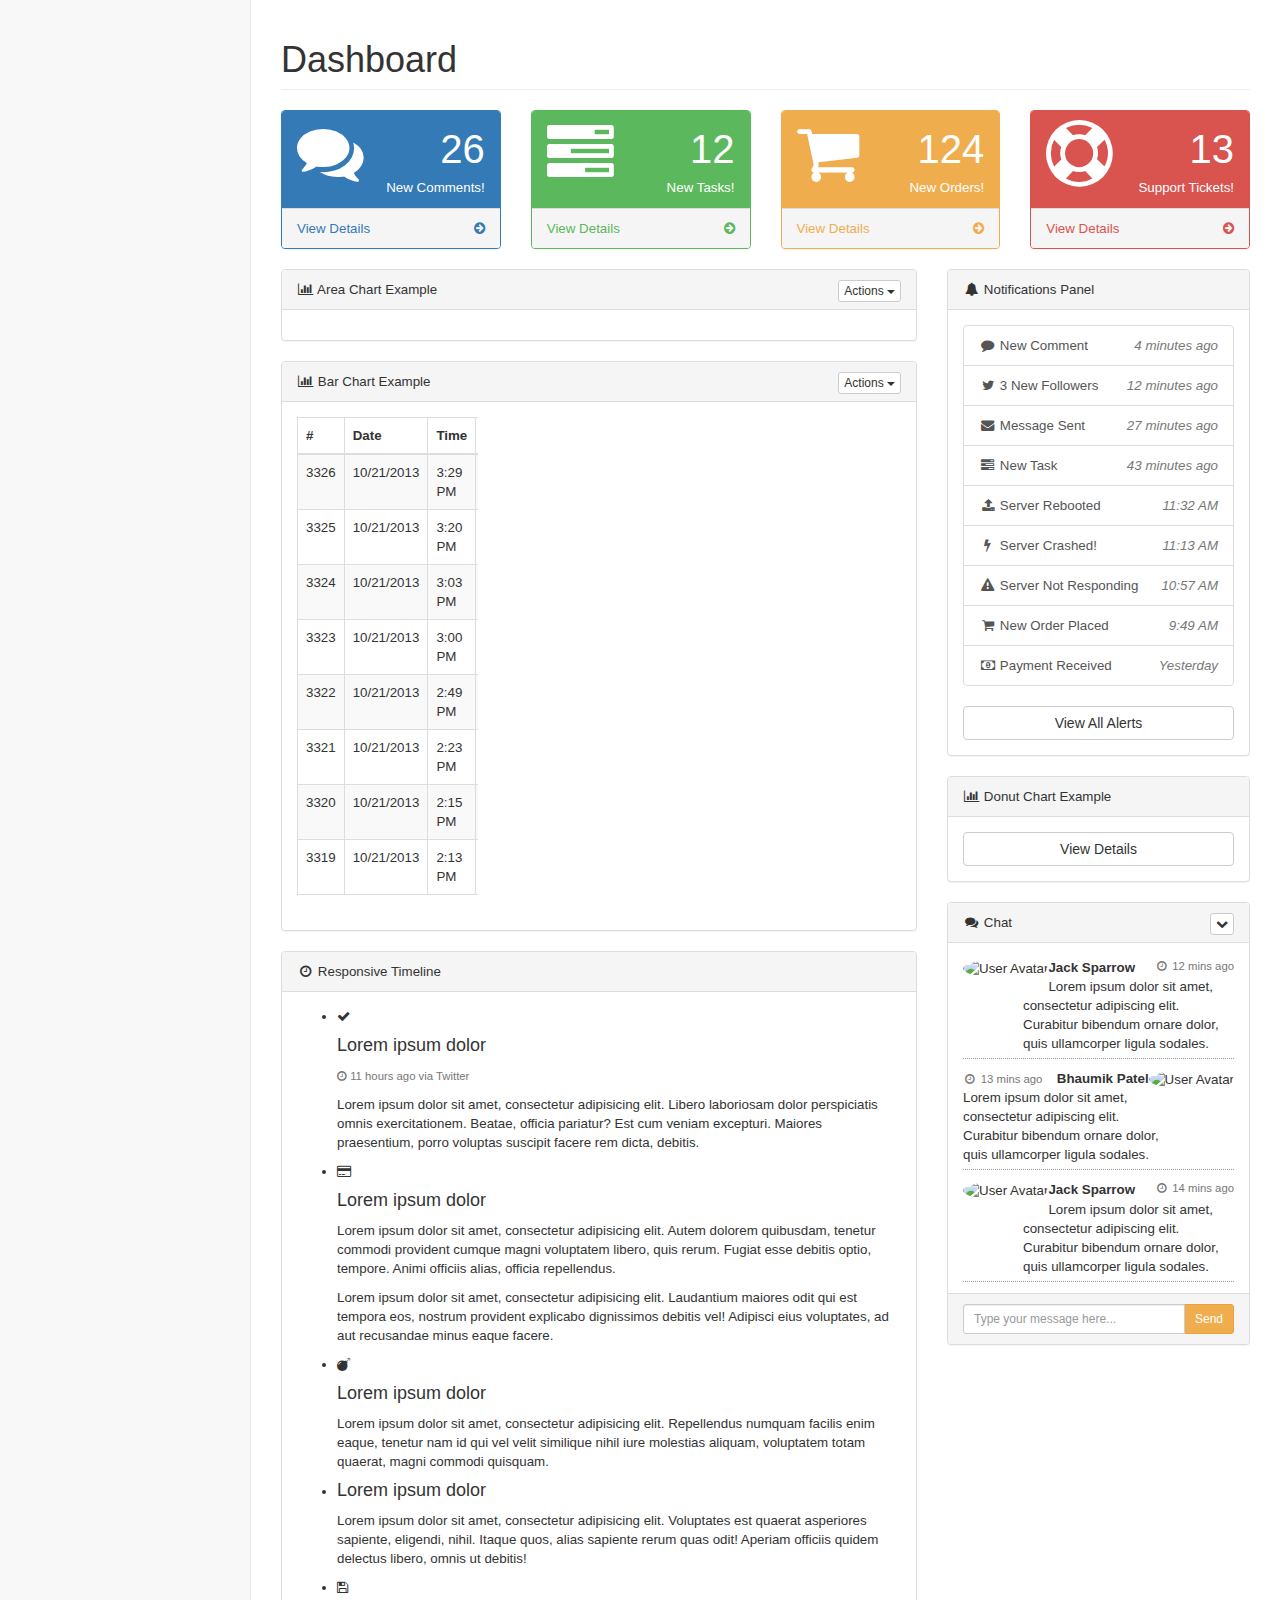
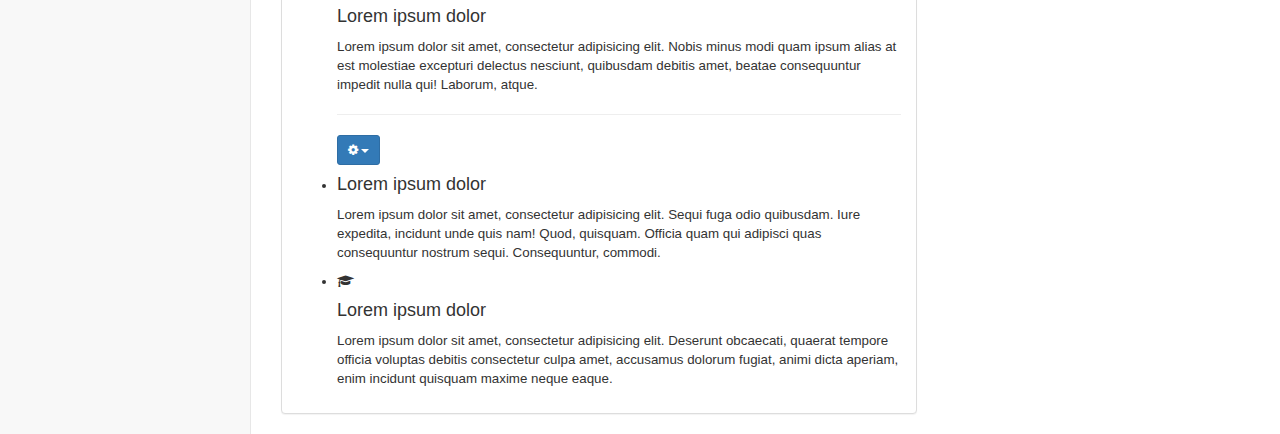
==== index.html @ 48347725 "initial" ====
<!DOCTYPE html>
<html lang="en">

<head>

    <meta charset="utf-8">
    <meta http-equiv="X-UA-Compatible" content="IE=edge">
    <meta name="viewport" content="width=device-width, initial-scale=1">
    <meta name="description" content="">
    <meta name="author" content="winardiaris">

    <title>CWS Indonesia</title>
    <link rel="shortcut icon" href="images/logo.ico">

    <!-- Bootstrap Core CSS -->
    <link href="css/bootstrap.min.css" rel="stylesheet">
    <link href="css/custom.css" rel="stylesheet">

    <!-- MetisMenu CSS -->
    <link href="css/metisMenu.min.css" rel="stylesheet">

    <!-- Custom CSS -->
    <link href="css/sb-admin-2.css" rel="stylesheet">

    <!-- Custom Fonts -->
    <link href="css/font-awesome.min.css" rel="stylesheet" type="text/css">

    <!-- HTML5 Shim and Respond.js IE8 support of HTML5 elements and media queries -->
    <!-- WARNING: Respond.js doesn't work if you view the page via file:// -->
    <!--[if lt IE 9]>
        <script src="https://oss.maxcdn.com/libs/html5shiv/3.7.0/html5shiv.js"></script>
        <script src="https://oss.maxcdn.com/libs/respond.js/1.4.2/respond.min.js"></script>
    <![endif]-->
    <script src="js/jquery-1.12.0.min.js"></script>
    

</head>

<body>

    <div id="wrapper">
        <div id="page-wrapper" style="min-height:303px;">
            <div class="row">
                <div class="col-lg-12">
                    <h1 class="page-header">Dashboard</h1>
                </div>
                <!-- /.col-lg-12 -->
            </div>
            <!-- /.row -->
            <div class="row">
                <div class="col-lg-3 col-md-6">
                    <div class="panel panel-primary">
                        <div class="panel-heading">
                            <div class="row">
                                <div class="col-xs-3">
                                    <i class="fa fa-comments fa-5x"></i>
                                </div>
                                <div class="col-xs-9 text-right">
                                    <div class="huge">26</div>
                                    <div>New Comments!</div>
                                </div>
                            </div>
                        </div>
                        <a href="#">
                            <div class="panel-footer">
                                <span class="pull-left">View Details</span>
                                <span class="pull-right"><i class="fa fa-arrow-circle-right"></i></span>
                                <div class="clearfix"></div>
                            </div>
                        </a>
                    </div>
                </div>
                <div class="col-lg-3 col-md-6">
                    <div class="panel panel-green">
                        <div class="panel-heading">
                            <div class="row">
                                <div class="col-xs-3">
                                    <i class="fa fa-tasks fa-5x"></i>
                                </div>
                                <div class="col-xs-9 text-right">
                                    <div class="huge">12</div>
                                    <div>New Tasks!</div>
                                </div>
                            </div>
                        </div>
                        <a href="#">
                            <div class="panel-footer">
                                <span class="pull-left">View Details</span>
                                <span class="pull-right"><i class="fa fa-arrow-circle-right"></i></span>
                                <div class="clearfix"></div>
                            </div>
                        </a>
                    </div>
                </div>
                <div class="col-lg-3 col-md-6">
                    <div class="panel panel-yellow">
                        <div class="panel-heading">
                            <div class="row">
                                <div class="col-xs-3">
                                    <i class="fa fa-shopping-cart fa-5x"></i>
                                </div>
                                <div class="col-xs-9 text-right">
                                    <div class="huge">124</div>
                                    <div>New Orders!</div>
                                </div>
                            </div>
                        </div>
                        <a href="#">
                            <div class="panel-footer">
                                <span class="pull-left">View Details</span>
                                <span class="pull-right"><i class="fa fa-arrow-circle-right"></i></span>
                                <div class="clearfix"></div>
                            </div>
                        </a>
                    </div>
                </div>
                <div class="col-lg-3 col-md-6">
                    <div class="panel panel-red">
                        <div class="panel-heading">
                            <div class="row">
                                <div class="col-xs-3">
                                    <i class="fa fa-support fa-5x"></i>
                                </div>
                                <div class="col-xs-9 text-right">
                                    <div class="huge">13</div>
                                    <div>Support Tickets!</div>
                                </div>
                            </div>
                        </div>
                        <a href="#">
                            <div class="panel-footer">
                                <span class="pull-left">View Details</span>
                                <span class="pull-right"><i class="fa fa-arrow-circle-right"></i></span>
                                <div class="clearfix"></div>
                            </div>
                        </a>
                    </div>
                </div>
            </div>
            <!-- /.row -->
            <div class="row">
                <div class="col-lg-8">
                    <div class="panel panel-default">
                        <div class="panel-heading">
                            <i class="fa fa-bar-chart-o fa-fw"></i> Area Chart Example
                            <div class="pull-right">
                                <div class="btn-group">
                                    <button type="button" class="btn btn-default btn-xs dropdown-toggle" data-toggle="dropdown">
                                        Actions
                                        <span class="caret"></span>
                                    </button>
                                    <ul class="dropdown-menu pull-right" role="menu">
                                        <li><a href="#">Action</a>
                                        </li>
                                        <li><a href="#">Another action</a>
                                        </li>
                                        <li><a href="#">Something else here</a>
                                        </li>
                                        <li class="divider"></li>
                                        <li><a href="#">Separated link</a>
                                        </li>
                                    </ul>
                                </div>
                            </div>
                        </div>
                        <!-- /.panel-heading -->
                        <div class="panel-body">
                            <div id="morris-area-chart"></div>
                        </div>
                        <!-- /.panel-body -->
                    </div>
                    <!-- /.panel -->
                    <div class="panel panel-default">
                        <div class="panel-heading">
                            <i class="fa fa-bar-chart-o fa-fw"></i> Bar Chart Example
                            <div class="pull-right">
                                <div class="btn-group">
                                    <button type="button" class="btn btn-default btn-xs dropdown-toggle" data-toggle="dropdown">
                                        Actions
                                        <span class="caret"></span>
                                    </button>
                                    <ul class="dropdown-menu pull-right" role="menu">
                                        <li><a href="#">Action</a>
                                        </li>
                                        <li><a href="#">Another action</a>
                                        </li>
                                        <li><a href="#">Something else here</a>
                                        </li>
                                        <li class="divider"></li>
                                        <li><a href="#">Separated link</a>
                                        </li>
                                    </ul>
                                </div>
                            </div>
                        </div>
                        <!-- /.panel-heading -->
                        <div class="panel-body">
                            <div class="row">
                                <div class="col-lg-4">
                                    <div class="table-responsive">
                                        <table class="table table-bordered table-hover table-striped">
                                            <thead>
                                                <tr>
                                                    <th>#</th>
                                                    <th>Date</th>
                                                    <th>Time</th>
                                                    <th>Amount</th>
                                                </tr>
                                            </thead>
                                            <tbody>
                                                <tr>
                                                    <td>3326</td>
                                                    <td>10/21/2013</td>
                                                    <td>3:29 PM</td>
                                                    <td>$321.33</td>
                                                </tr>
                                                <tr>
                                                    <td>3325</td>
                                                    <td>10/21/2013</td>
                                                    <td>3:20 PM</td>
                                                    <td>$234.34</td>
                                                </tr>
                                                <tr>
                                                    <td>3324</td>
                                                    <td>10/21/2013</td>
                                                    <td>3:03 PM</td>
                                                    <td>$724.17</td>
                                                </tr>
                                                <tr>
                                                    <td>3323</td>
                                                    <td>10/21/2013</td>
                                                    <td>3:00 PM</td>
                                                    <td>$23.71</td>
                                                </tr>
                                                <tr>
                                                    <td>3322</td>
                                                    <td>10/21/2013</td>
                                                    <td>2:49 PM</td>
                                                    <td>$8345.23</td>
                                                </tr>
                                                <tr>
                                                    <td>3321</td>
                                                    <td>10/21/2013</td>
                                                    <td>2:23 PM</td>
                                                    <td>$245.12</td>
                                                </tr>
                                                <tr>
                                                    <td>3320</td>
                                                    <td>10/21/2013</td>
                                                    <td>2:15 PM</td>
                                                    <td>$5663.54</td>
                                                </tr>
                                                <tr>
                                                    <td>3319</td>
                                                    <td>10/21/2013</td>
                                                    <td>2:13 PM</td>
                                                    <td>$943.45</td>
                                                </tr>
                                            </tbody>
                                        </table>
                                    </div>
                                    <!-- /.table-responsive -->
                                </div>
                                <!-- /.col-lg-4 (nested) -->
                                <div class="col-lg-8">
                                    <div id="morris-bar-chart"></div>
                                </div>
                                <!-- /.col-lg-8 (nested) -->
                            </div>
                            <!-- /.row -->
                        </div>
                        <!-- /.panel-body -->
                    </div>
                    <!-- /.panel -->
                    <div class="panel panel-default">
                        <div class="panel-heading">
                            <i class="fa fa-clock-o fa-fw"></i> Responsive Timeline
                        </div>
                        <!-- /.panel-heading -->
                        <div class="panel-body">
                            <ul class="timeline">
                                <li>
                                    <div class="timeline-badge"><i class="fa fa-check"></i>
                                    </div>
                                    <div class="timeline-panel">
                                        <div class="timeline-heading">
                                            <h4 class="timeline-title">Lorem ipsum dolor</h4>
                                            <p><small class="text-muted"><i class="fa fa-clock-o"></i> 11 hours ago via Twitter</small>
                                            </p>
                                        </div>
                                        <div class="timeline-body">
                                            <p>Lorem ipsum dolor sit amet, consectetur adipisicing elit. Libero laboriosam dolor perspiciatis omnis exercitationem. Beatae, officia pariatur? Est cum veniam excepturi. Maiores praesentium, porro voluptas suscipit facere rem dicta, debitis.</p>
                                        </div>
                                    </div>
                                </li>
                                <li class="timeline-inverted">
                                    <div class="timeline-badge warning"><i class="fa fa-credit-card"></i>
                                    </div>
                                    <div class="timeline-panel">
                                        <div class="timeline-heading">
                                            <h4 class="timeline-title">Lorem ipsum dolor</h4>
                                        </div>
                                        <div class="timeline-body">
                                            <p>Lorem ipsum dolor sit amet, consectetur adipisicing elit. Autem dolorem quibusdam, tenetur commodi provident cumque magni voluptatem libero, quis rerum. Fugiat esse debitis optio, tempore. Animi officiis alias, officia repellendus.</p>
                                            <p>Lorem ipsum dolor sit amet, consectetur adipisicing elit. Laudantium maiores odit qui est tempora eos, nostrum provident explicabo dignissimos debitis vel! Adipisci eius voluptates, ad aut recusandae minus eaque facere.</p>
                                        </div>
                                    </div>
                                </li>
                                <li>
                                    <div class="timeline-badge danger"><i class="fa fa-bomb"></i>
                                    </div>
                                    <div class="timeline-panel">
                                        <div class="timeline-heading">
                                            <h4 class="timeline-title">Lorem ipsum dolor</h4>
                                        </div>
                                        <div class="timeline-body">
                                            <p>Lorem ipsum dolor sit amet, consectetur adipisicing elit. Repellendus numquam facilis enim eaque, tenetur nam id qui vel velit similique nihil iure molestias aliquam, voluptatem totam quaerat, magni commodi quisquam.</p>
                                        </div>
                                    </div>
                                </li>
                                <li class="timeline-inverted">
                                    <div class="timeline-panel">
                                        <div class="timeline-heading">
                                            <h4 class="timeline-title">Lorem ipsum dolor</h4>
                                        </div>
                                        <div class="timeline-body">
                                            <p>Lorem ipsum dolor sit amet, consectetur adipisicing elit. Voluptates est quaerat asperiores sapiente, eligendi, nihil. Itaque quos, alias sapiente rerum quas odit! Aperiam officiis quidem delectus libero, omnis ut debitis!</p>
                                        </div>
                                    </div>
                                </li>
                                <li>
                                    <div class="timeline-badge info"><i class="fa fa-save"></i>
                                    </div>
                                    <div class="timeline-panel">
                                        <div class="timeline-heading">
                                            <h4 class="timeline-title">Lorem ipsum dolor</h4>
                                        </div>
                                        <div class="timeline-body">
                                            <p>Lorem ipsum dolor sit amet, consectetur adipisicing elit. Nobis minus modi quam ipsum alias at est molestiae excepturi delectus nesciunt, quibusdam debitis amet, beatae consequuntur impedit nulla qui! Laborum, atque.</p>
                                            <hr>
                                            <div class="btn-group">
                                                <button type="button" class="btn btn-primary btn-sm dropdown-toggle" data-toggle="dropdown">
                                                    <i class="fa fa-gear"></i>  <span class="caret"></span>
                                                </button>
                                                <ul class="dropdown-menu" role="menu">
                                                    <li><a href="#">Action</a>
                                                    </li>
                                                    <li><a href="#">Another action</a>
                                                    </li>
                                                    <li><a href="#">Something else here</a>
                                                    </li>
                                                    <li class="divider"></li>
                                                    <li><a href="#">Separated link</a>
                                                    </li>
                                                </ul>
                                            </div>
                                        </div>
                                    </div>
                                </li>
                                <li>
                                    <div class="timeline-panel">
                                        <div class="timeline-heading">
                                            <h4 class="timeline-title">Lorem ipsum dolor</h4>
                                        </div>
                                        <div class="timeline-body">
                                            <p>Lorem ipsum dolor sit amet, consectetur adipisicing elit. Sequi fuga odio quibusdam. Iure expedita, incidunt unde quis nam! Quod, quisquam. Officia quam qui adipisci quas consequuntur nostrum sequi. Consequuntur, commodi.</p>
                                        </div>
                                    </div>
                                </li>
                                <li class="timeline-inverted">
                                    <div class="timeline-badge success"><i class="fa fa-graduation-cap"></i>
                                    </div>
                                    <div class="timeline-panel">
                                        <div class="timeline-heading">
                                            <h4 class="timeline-title">Lorem ipsum dolor</h4>
                                        </div>
                                        <div class="timeline-body">
                                            <p>Lorem ipsum dolor sit amet, consectetur adipisicing elit. Deserunt obcaecati, quaerat tempore officia voluptas debitis consectetur culpa amet, accusamus dolorum fugiat, animi dicta aperiam, enim incidunt quisquam maxime neque eaque.</p>
                                        </div>
                                    </div>
                                </li>
                            </ul>
                        </div>
                        <!-- /.panel-body -->
                    </div>
                    <!-- /.panel -->
                </div>
                <!-- /.col-lg-8 -->
                <div class="col-lg-4">
                    <div class="panel panel-default">
                        <div class="panel-heading">
                            <i class="fa fa-bell fa-fw"></i> Notifications Panel
                        </div>
                        <!-- /.panel-heading -->
                        <div class="panel-body">
                            <div class="list-group">
                                <a href="#" class="list-group-item">
                                    <i class="fa fa-comment fa-fw"></i> New Comment
                                    <span class="pull-right text-muted small"><em>4 minutes ago</em>
                                    </span>
                                </a>
                                <a href="#" class="list-group-item">
                                    <i class="fa fa-twitter fa-fw"></i> 3 New Followers
                                    <span class="pull-right text-muted small"><em>12 minutes ago</em>
                                    </span>
                                </a>
                                <a href="#" class="list-group-item">
                                    <i class="fa fa-envelope fa-fw"></i> Message Sent
                                    <span class="pull-right text-muted small"><em>27 minutes ago</em>
                                    </span>
                                </a>
                                <a href="#" class="list-group-item">
                                    <i class="fa fa-tasks fa-fw"></i> New Task
                                    <span class="pull-right text-muted small"><em>43 minutes ago</em>
                                    </span>
                                </a>
                                <a href="#" class="list-group-item">
                                    <i class="fa fa-upload fa-fw"></i> Server Rebooted
                                    <span class="pull-right text-muted small"><em>11:32 AM</em>
                                    </span>
                                </a>
                                <a href="#" class="list-group-item">
                                    <i class="fa fa-bolt fa-fw"></i> Server Crashed!
                                    <span class="pull-right text-muted small"><em>11:13 AM</em>
                                    </span>
                                </a>
                                <a href="#" class="list-group-item">
                                    <i class="fa fa-warning fa-fw"></i> Server Not Responding
                                    <span class="pull-right text-muted small"><em>10:57 AM</em>
                                    </span>
                                </a>
                                <a href="#" class="list-group-item">
                                    <i class="fa fa-shopping-cart fa-fw"></i> New Order Placed
                                    <span class="pull-right text-muted small"><em>9:49 AM</em>
                                    </span>
                                </a>
                                <a href="#" class="list-group-item">
                                    <i class="fa fa-money fa-fw"></i> Payment Received
                                    <span class="pull-right text-muted small"><em>Yesterday</em>
                                    </span>
                                </a>
                            </div>
                            <!-- /.list-group -->
                            <a href="#" class="btn btn-default btn-block">View All Alerts</a>
                        </div>
                        <!-- /.panel-body -->
                    </div>
                    <!-- /.panel -->
                    <div class="panel panel-default">
                        <div class="panel-heading">
                            <i class="fa fa-bar-chart-o fa-fw"></i> Donut Chart Example
                        </div>
                        <div class="panel-body">
                            <div id="morris-donut-chart"></div>
                            <a href="#" class="btn btn-default btn-block">View Details</a>
                        </div>
                        <!-- /.panel-body -->
                    </div>
                    <!-- /.panel -->
                    <div class="chat-panel panel panel-default">
                        <div class="panel-heading">
                            <i class="fa fa-comments fa-fw"></i>
                            Chat
                            <div class="btn-group pull-right">
                                <button type="button" class="btn btn-default btn-xs dropdown-toggle" data-toggle="dropdown">
                                    <i class="fa fa-chevron-down"></i>
                                </button>
                                <ul class="dropdown-menu slidedown">
                                    <li>
                                        <a href="#">
                                            <i class="fa fa-refresh fa-fw"></i> Refresh
                                        </a>
                                    </li>
                                    <li>
                                        <a href="#">
                                            <i class="fa fa-check-circle fa-fw"></i> Available
                                        </a>
                                    </li>
                                    <li>
                                        <a href="#">
                                            <i class="fa fa-times fa-fw"></i> Busy
                                        </a>
                                    </li>
                                    <li>
                                        <a href="#">
                                            <i class="fa fa-clock-o fa-fw"></i> Away
                                        </a>
                                    </li>
                                    <li class="divider"></li>
                                    <li>
                                        <a href="#">
                                            <i class="fa fa-sign-out fa-fw"></i> Sign Out
                                        </a>
                                    </li>
                                </ul>
                            </div>
                        </div>
                        <!-- /.panel-heading -->
                        <div class="panel-body">
                            <ul class="chat">
                                <li class="left clearfix">
                                    <span class="chat-img pull-left">
                                        <img src="http://placehold.it/50/55C1E7/fff" alt="User Avatar" class="img-circle" />
                                    </span>
                                    <div class="chat-body clearfix">
                                        <div class="header">
                                            <strong class="primary-font">Jack Sparrow</strong>
                                            <small class="pull-right text-muted">
                                                <i class="fa fa-clock-o fa-fw"></i> 12 mins ago
                                            </small>
                                        </div>
                                        <p>
                                            Lorem ipsum dolor sit amet, consectetur adipiscing elit. Curabitur bibendum ornare dolor, quis ullamcorper ligula sodales.
                                        </p>
                                    </div>
                                </li>
                                <li class="right clearfix">
                                    <span class="chat-img pull-right">
                                        <img src="http://placehold.it/50/FA6F57/fff" alt="User Avatar" class="img-circle" />
                                    </span>
                                    <div class="chat-body clearfix">
                                        <div class="header">
                                            <small class=" text-muted">
                                                <i class="fa fa-clock-o fa-fw"></i> 13 mins ago</small>
                                            <strong class="pull-right primary-font">Bhaumik Patel</strong>
                                        </div>
                                        <p>
                                            Lorem ipsum dolor sit amet, consectetur adipiscing elit. Curabitur bibendum ornare dolor, quis ullamcorper ligula sodales.
                                        </p>
                                    </div>
                                </li>
                                <li class="left clearfix">
                                    <span class="chat-img pull-left">
                                        <img src="http://placehold.it/50/55C1E7/fff" alt="User Avatar" class="img-circle" />
                                    </span>
                                    <div class="chat-body clearfix">
                                        <div class="header">
                                            <strong class="primary-font">Jack Sparrow</strong>
                                            <small class="pull-right text-muted">
                                                <i class="fa fa-clock-o fa-fw"></i> 14 mins ago</small>
                                        </div>
                                        <p>
                                            Lorem ipsum dolor sit amet, consectetur adipiscing elit. Curabitur bibendum ornare dolor, quis ullamcorper ligula sodales.
                                        </p>
                                    </div>
                                </li>
                                <li class="right clearfix">
                                    <span class="chat-img pull-right">
                                        <img src="http://placehold.it/50/FA6F57/fff" alt="User Avatar" class="img-circle" />
                                    </span>
                                    <div class="chat-body clearfix">
                                        <div class="header">
                                            <small class=" text-muted">
                                                <i class="fa fa-clock-o fa-fw"></i> 15 mins ago</small>
                                            <strong class="pull-right primary-font">Bhaumik Patel</strong>
                                        </div>
                                        <p>
                                            Lorem ipsum dolor sit amet, consectetur adipiscing elit. Curabitur bibendum ornare dolor, quis ullamcorper ligula sodales.
                                        </p>
                                    </div>
                                </li>
                            </ul>
                        </div>
                        <!-- /.panel-body -->
                        <div class="panel-footer">
                            <div class="input-group">
                                <input id="btn-input" type="text" class="form-control input-sm" placeholder="Type your message here..." />
                                <span class="input-group-btn">
                                    <button class="btn btn-warning btn-sm" id="btn-chat">
                                        Send
                                    </button>
                                </span>
                            </div>
                        </div>
                        <!-- /.panel-footer -->
                    </div>
                    <!-- /.panel .chat-panel -->
                </div>
                <!-- /.col-lg-4 -->
            </div>
            <!-- /.row -->
        </div>
        <!-- /#page-wrapper -->

    </div>
    <!-- /#wrapper -->
    
    
    <script src="js/jquery.md5.js"></script>

    <!-- Bootstrap Core JavaScript -->
    <script src="js/bootstrap.min.js"></script>

    <!-- Metis Menu Plugin JavaScript -->
    <script src="js/metisMenu.min.js"></script>

    <!-- Custom Theme JavaScript -->
    <script src="js/sb-admin-2.js"></script>
    <script src="js/init.js"></script>
    
    

</body>

</html>
---- css/custom.css ----
*{
	font-size: 10pt;
	
}
#fix-atas{
	margin-bottom:25px;
}
@media(max-width:768px){
	#fix-atas{
		margin-bottom:80px;
	}
}
body {
  font-family: "Helvetica Neue", Helvetica, Arial, sans-serif;
  font-size: 10pt;
  line-height: 1.42857143;
  color: #333;
  background-color: #fff;
}
body.view{
	padding-top:50px;
}
#page-print{
	padding:0 5px;
	background:#fff;
	max-width:100%;
	width:100%;
	font-size:10pt;
}
.atas{
	position:fixed;
	background:#E5E5E5;
	width:100%;
	padding:3px;
	height:auto;
	top:0;
	left:0;
	margin:0 0 30px 0;
	z-index:999;
	float:left;
}
#page-login{
	padding: 0;
	margin: 0;
   min-height: 800px;
	background:url("../img/bg.jpg") top center fixed;
	background-size:cover;
}

#page-login .login-panel{
	box-shadow:0px 2px 10px rgba(0,0,0,0.5);
	margin-top:20px;
}
#page-login .header-login{
	color:#fff;
	text-align:center;
	margin:80px auto 0 auto;
	text-shadow:0 1px 5px rgba(0,0,0,0.7);
}
.header-login img{
	width:100px;
	box-shadow:0 0 20px rgba(0,0,0,0.7);
	border-radius:50px;
}
.navbar-logo{
	width:30px;
	float:left;
	margin:10px 0 10px 10px;
}
#close{
	float:right;
	right:0;
	position:fixed;
	background: rgba(0,0,0,0.1);
	padding:10px;
	margin-top:100px;
	z-index:9000;
	border:solid 1px #BFBFBF;
	box-shadow:0px 1px 10px rgba(0,0,0,0.2);
	border-radius:5px;
}

/* -- PHOTO */
.photo img{
	height:100%;
	border-radius:5px;
	margin: auto 0 auto;
	border:2px solid #E6E6FA;
/*
	box-shadow:0px 3px 10px rgba(0,0,0,0.4);
*/
}
.photo{
	height:120px;
	width:100px;
	margin:30px auto 0 auto;
	
	
}
.photos img{
	height:100%;
	border-radius:10px;
	border:1px solid #000;
}
.photos{
	height:120px;
	width:100px;
	margin-bottom:10px;
	margin-right:30px;
	float:right;
	right:0;
}
.radio-inline:hover,
.checkbox label:hover,
.collapseme:hover{
	text-decoration:underline;
	cursor:pointer;
}
.label-chart{
	background:rgba(0,0,0,0.6);
	padding:0 2px 0 2px;
	border:1px solid #7F7F7F;
	color:#fff;
	font-size:10pt;
}
.footer{
	background-color: #e7e7e7;
}
.alerts{
	width:100%;
	position:absolute;
	top:0;
	left:0;
	opacity:0.8;
}
#divpopup{
	width:100%;
	height:100%;
	background:rgba(0,0,0,0.2);
	z-index:2000;
	position:fixed;
}
#framepopup{
	width:80%;
	min-height:600px;
	max-height:100%;
	margin:1.5% 10% 0 10%;
	border-radius:4px;
	box-shadow:0 2px 10px rgba(0,0,0,0.6);
	-webkit-box-shadow:0 2px 10px rgba(0,0,0,0.6);
	-moz-box-shadow:0 2px 10px rgba(0,0,0,0.6);
	-o-box-shadow:0 2px 10px rgba(0,0,0,0.6);
	-ms-box-shadow:0 2px 10px rgba(0,0,0,0.6);
}
.btn-close{
	right:0;
	top:0;
	float:right;
	margin-top:0.5%;
	margin-right:10%;
	position:absolute;
	z-index:2001;
	box-shadow:0 2px 10px rgba(0,0,0,0.6);
	background-color:#A52A2A;
	color: #fff;
}
.btn-close:hover{
	background-color:#CC2B2B;
	color: #fff;
}
.form-control-print{
	padding:3px;
	border:1px solid #fff;
	background-color:#fff;
	display: block;
	width: 100%;
}
.page-break{
	page-break-after: always;
}

::-webkit-scrollbar {width: 7px;height: 7px;}
::-webkit-scrollbar-track {-webkit-box-shadow: inset 0 0 6px rgba(0,0,0,0);background:#D6D6D6;}
::-webkit-scrollbar-thumb {border-radius:5px;background: #C2C2C2;}
::-webkit-scrollbar-thumb:hover {background: #1E90FF;}
::-webkit-scrollbar-track:hover {}

::-moz-scrollbar {width: 7px;height: 7px;}
::-moz-scrollbar-track {-webkit-box-shadow: inset 0 0 6px rgba(0,0,0,0);background:#D6D6D6;}
::-moz-scrollbar-thumb {border-radius:5px;background: #C2C2C2;}
::-moz-scrollbar-thumb:hover {background: #1E90FF;}
::-moz-scrollbar-track:hover {}
@media print {
	body{
		font-size:9pt;
	}
	.print,.atas,#found{
		display:none;
	}
	body.view{
		padding-top:0;
	}
	
}

.capital{
	text-transform: capitalize;
}
.uppercase{
	text-transform: uppercase;
}
---- css/metisMenu.min.css ----
/*
 * metismenu - v1.1.3
 * Easy menu jQuery plugin for Twitter Bootstrap 3
 * https://github.com/onokumus/metisMenu
 *
 * Made by Osman Nuri Okumus
 * Under MIT License
 */

.arrow{float:right;line-height:1.42857}.glyphicon.arrow:before{content:"\e079"}.active>a>.glyphicon.arrow:before{content:"\e114"}.fa.arrow:before{content:"\f104"}.active>a>.fa.arrow:before{content:"\f107"}.plus-times{float:right}.fa.plus-times:before{content:"\f067"}.active>a>.fa.plus-times{filter:progid:DXImageTransform.Microsoft.BasicImage(rotation=1);-webkit-transform:rotate(45deg);-moz-transform:rotate(45deg);-ms-transform:rotate(45deg);-o-transform:rotate(45deg);transform:rotate(45deg)}.plus-minus{float:right}.fa.plus-minus:before{content:"\f067"}.active>a>.fa.plus-minus:before{content:"\f068"}
---- css/sb-admin-2.css ----
/*!
 * Start Bootstrap - SB Admin 2 Bootstrap Admin Theme (http://startbootstrap.com)
 * Code licensed under the Apache License v2.0.
 * For details, see http://www.apache.org/licenses/LICENSE-2.0.
 */

body {
    background-color: #f8f8f8;
}

#wrapper {
    width: 100%;
}

#page-wrapper {
    padding: 0 15px;
    min-height: 568px;
    background-color: #fff;
}

@media(min-width:768px) {
    #page-wrapper {
        position: inherit;
        margin: 0 0 0 250px;
        padding: 0 30px;
        border-left: 1px solid #e7e7e7;
    }
}

.navbar-top-links {
    margin-right: 0;
}

.navbar-top-links li {
    display: inline-block;
}

.navbar-top-links li:last-child {
    margin-right: 15px;
}

.navbar-top-links li a {
    padding: 15px;
    min-height: 50px;
}

.navbar-top-links .dropdown-menu li {
    display: block;
}

.navbar-top-links .dropdown-menu li:last-child {
    margin-right: 0;
}

.navbar-top-links .dropdown-menu li a {
    padding: 3px 20px;
    min-height: 0;
}

.navbar-top-links .dropdown-menu li a div {
    white-space: normal;
}

.navbar-top-links .dropdown-messages,
.navbar-top-links .dropdown-tasks,
.navbar-top-links .dropdown-alerts {
    width: 310px;
    min-width: 0;
}

.navbar-top-links .dropdown-messages {
    margin-left: 5px;
}

.navbar-top-links .dropdown-tasks {
    margin-left: -59px;
}

.navbar-top-links .dropdown-alerts {
    margin-left: -123px;
}

.navbar-top-links .dropdown-user {
    right: 0;
    left: auto;
}

.sidebar .sidebar-nav.navbar-collapse {
    padding-right: 0;
    padding-left: 0;
}

.sidebar .sidebar-search {
    padding: 15px;
}

.sidebar ul li {
    border-bottom: 1px solid #e7e7e7;
}

.sidebar ul li a.active {
    background-color: #eee;
}

.sidebar .arrow {
    float: right;
}

.sidebar .fa.arrow:before {
    content: "\f104";
}

.sidebar .active>a>.fa.arrow:before {
    content: "\f107";
}

.sidebar .nav-second-level li,
.sidebar .nav-third-level li {
    border-bottom: 0!important;
}

.sidebar .nav-second-level li a {
    padding-left: 37px;
}

.sidebar .nav-third-level li a {
    padding-left: 52px;
}

@media(min-width:768px) {
    .sidebar {
        z-index: 1;
        position: absolute;
        width: 250px;
        margin-top: 51px;
    }

    .navbar-top-links .dropdown-messages,
    .navbar-top-links .dropdown-tasks,
    .navbar-top-links .dropdown-alerts {
        margin-left: auto;
    }
}

.btn-outline {
    color: inherit;
    background-color: transparent;
    transition: all .5s;
}

.btn-primary.btn-outline {
    color: #428bca;
}

.btn-success.btn-outline {
    color: #5cb85c;
}

.btn-info.btn-outline {
    color: #5bc0de;
}

.btn-warning.btn-outline {
    color: #f0ad4e;
}

.btn-danger.btn-outline {
    color: #d9534f;
}

.btn-primary.btn-outline:hover,
.btn-success.btn-outline:hover,
.btn-info.btn-outline:hover,
.btn-warning.btn-outline:hover,
.btn-danger.btn-outline:hover {
    color: #fff;
}

.chat {
    margin: 0;
    padding: 0;
    list-style: none;
}

.chat li {
    margin-bottom: 10px;
    padding-bottom: 5px;
    border-bottom: 1px dotted #999;
}

.chat li.left .chat-body {
    margin-left: 60px;
}

.chat li.right .chat-body {
    margin-right: 60px;
}

.chat li .chat-body p {
    margin: 0;
}

.panel .slidedown .glyphicon,
.chat .glyphicon {
    margin-right: 5px;
}

.chat-panel .panel-body {
    height: 350px;
    overflow-y: scroll;
}

.login-panel {
    margin-top: 25%;
}

.flot-chart {
    display: block;
    height: 400px;
}

.flot-chart-content {
    width: 100%;
    height: 100%;
}

.dataTables_wrapper {
    position: relative;
    clear: both;
}

table.dataTable thead .sorting,
table.dataTable thead .sorting_asc,
table.dataTable thead .sorting_desc,
table.dataTable thead .sorting_asc_disabled,
table.dataTable thead .sorting_desc_disabled {
    background: 0 0;
}

table.dataTable thead .sorting_asc:after {
    content: "\f0de";
    float: right;
    font-family: fontawesome;
}

table.dataTable thead .sorting_desc:after {
    content: "\f0dd";
    float: right;
    font-family: fontawesome;
}

table.dataTable thead .sorting:after {
    content: "\f0dc";
    float: right;
    font-family: fontawesome;
    color: rgba(50,50,50,.5);
}

.btn-circle {
    width: 30px;
    height: 30px;
    padding: 6px 0;
    border-radius: 15px;
    text-align: center;
    font-size: 12px;
    line-height: 1.428571429;
}

.btn-circle.btn-lg {
    width: 50px;
    height: 50px;
    padding: 10px 16px;
    border-radius: 25px;
    font-size: 18px;
    line-height: 1.33;
}

.btn-circle.btn-xl {
    width: 70px;
    height: 70px;
    padding: 10px 16px;
    border-radius: 35px;
    font-size: 24px;
    line-height: 1.33;
}

.show-grid [class^=col-] {
    padding-top: 10px;
    padding-bottom: 10px;
    border: 1px solid #ddd;
    background-color: #eee!important;
}

.show-grid {
    margin: 15px 0;
}

.huge {
    font-size: 40px;
}

.panel-green {
    border-color: #5cb85c;
}

.panel-green .panel-heading {
    border-color: #5cb85c;
    color: #fff;
    background-color: #5cb85c;
}

.panel-green a {
    color: #5cb85c;
}

.panel-green a:hover {
    color: #3d8b3d;
}

.panel-red {
    border-color: #d9534f;
}

.panel-red .panel-heading {
    border-color: #d9534f;
    color: #fff;
    background-color: #d9534f;
}

.panel-red a {
    color: #d9534f;
}

.panel-red a:hover {
    color: #b52b27;
}

.panel-yellow {
    border-color: #f0ad4e;
}

.panel-yellow .panel-heading {
    border-color: #f0ad4e;
    color: #fff;
    background-color: #f0ad4e;
}

.panel-yellow a {
    color: #f0ad4e;
}

.panel-yellow a:hover {
    color: #df8a13;
}
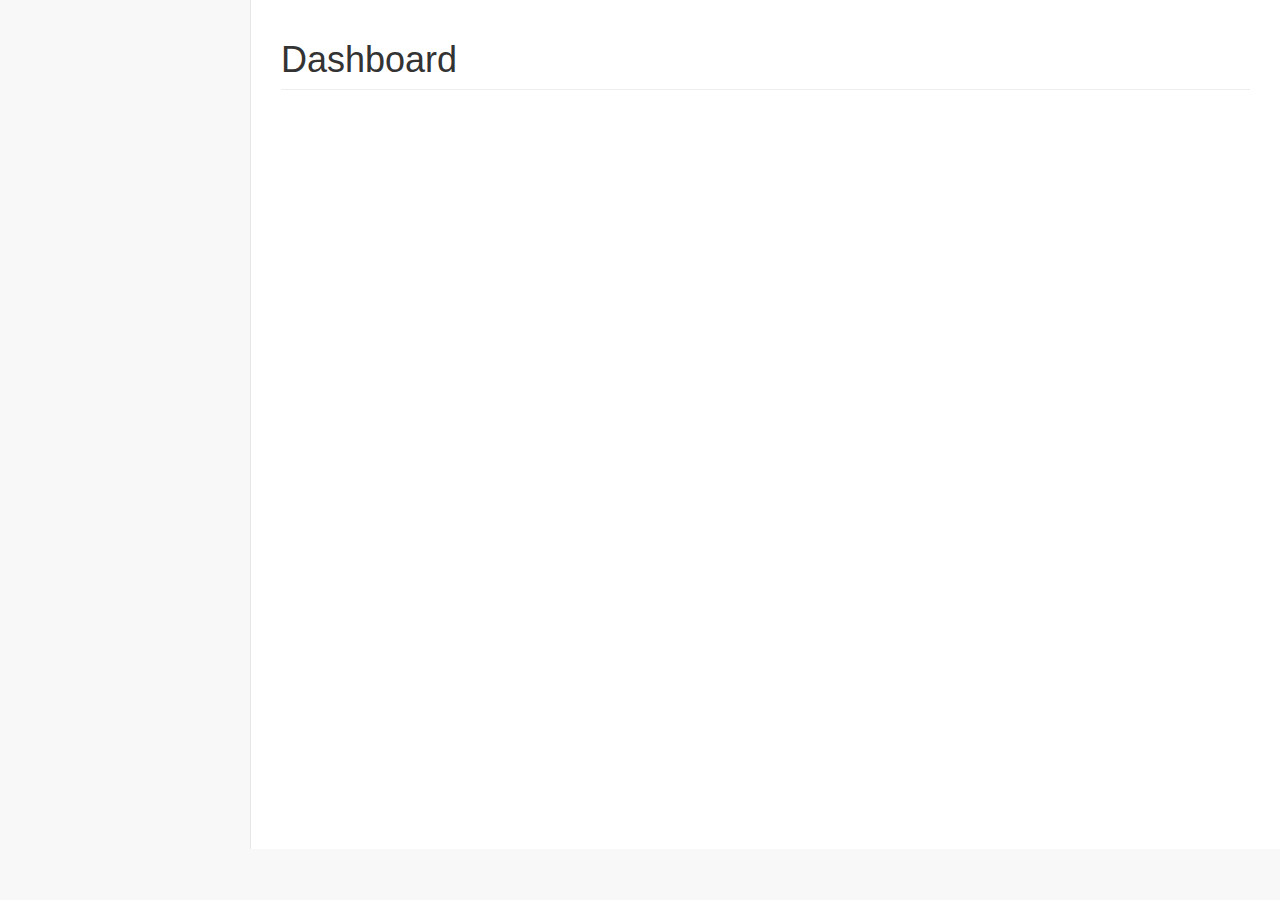
==== commit d68cbfef: "update" ====
--- a/index.html
+++ b/index.html
@@ -46,539 +46,6 @@
                 </div>
                 <!-- /.col-lg-12 -->
             </div>
-            <!-- /.row -->
-            <div class="row">
-                <div class="col-lg-3 col-md-6">
-                    <div class="panel panel-primary">
-                        <div class="panel-heading">
-                            <div class="row">
-                                <div class="col-xs-3">
-                                    <i class="fa fa-comments fa-5x"></i>
-                                </div>
-                                <div class="col-xs-9 text-right">
-                                    <div class="huge">26</div>
-                                    <div>New Comments!</div>
-                                </div>
-                            </div>
-                        </div>
-                        <a href="#">
-                            <div class="panel-footer">
-                                <span class="pull-left">View Details</span>
-                                <span class="pull-right"><i class="fa fa-arrow-circle-right"></i></span>
-                                <div class="clearfix"></div>
-                            </div>
-                        </a>
-                    </div>
-                </div>
-                <div class="col-lg-3 col-md-6">
-                    <div class="panel panel-green">
-                        <div class="panel-heading">
-                            <div class="row">
-                                <div class="col-xs-3">
-                                    <i class="fa fa-tasks fa-5x"></i>
-                                </div>
-                                <div class="col-xs-9 text-right">
-                                    <div class="huge">12</div>
-                                    <div>New Tasks!</div>
-                                </div>
-                            </div>
-                        </div>
-                        <a href="#">
-                            <div class="panel-footer">
-                                <span class="pull-left">View Details</span>
-                                <span class="pull-right"><i class="fa fa-arrow-circle-right"></i></span>
-                                <div class="clearfix"></div>
-                            </div>
-                        </a>
-                    </div>
-                </div>
-                <div class="col-lg-3 col-md-6">
-                    <div class="panel panel-yellow">
-                        <div class="panel-heading">
-                            <div class="row">
-                                <div class="col-xs-3">
-                                    <i class="fa fa-shopping-cart fa-5x"></i>
-                                </div>
-                                <div class="col-xs-9 text-right">
-                                    <div class="huge">124</div>
-                                    <div>New Orders!</div>
-                                </div>
-                            </div>
-                        </div>
-                        <a href="#">
-                            <div class="panel-footer">
-                                <span class="pull-left">View Details</span>
-                                <span class="pull-right"><i class="fa fa-arrow-circle-right"></i></span>
-                                <div class="clearfix"></div>
-                            </div>
-                        </a>
-                    </div>
-                </div>
-                <div class="col-lg-3 col-md-6">
-                    <div class="panel panel-red">
-                        <div class="panel-heading">
-                            <div class="row">
-                                <div class="col-xs-3">
-                                    <i class="fa fa-support fa-5x"></i>
-                                </div>
-                                <div class="col-xs-9 text-right">
-                                    <div class="huge">13</div>
-                                    <div>Support Tickets!</div>
-                                </div>
-                            </div>
-                        </div>
-                        <a href="#">
-                            <div class="panel-footer">
-                                <span class="pull-left">View Details</span>
-                                <span class="pull-right"><i class="fa fa-arrow-circle-right"></i></span>
-                                <div class="clearfix"></div>
-                            </div>
-                        </a>
-                    </div>
-                </div>
-            </div>
-            <!-- /.row -->
-            <div class="row">
-                <div class="col-lg-8">
-                    <div class="panel panel-default">
-                        <div class="panel-heading">
-                            <i class="fa fa-bar-chart-o fa-fw"></i> Area Chart Example
-                            <div class="pull-right">
-                                <div class="btn-group">
-                                    <button type="button" class="btn btn-default btn-xs dropdown-toggle" data-toggle="dropdown">
-                                        Actions
-                                        <span class="caret"></span>
-                                    </button>
-                                    <ul class="dropdown-menu pull-right" role="menu">
-                                        <li><a href="#">Action</a>
-                                        </li>
-                                        <li><a href="#">Another action</a>
-                                        </li>
-                                        <li><a href="#">Something else here</a>
-                                        </li>
-                                        <li class="divider"></li>
-                                        <li><a href="#">Separated link</a>
-                                        </li>
-                                    </ul>
-                                </div>
-                            </div>
-                        </div>
-                        <!-- /.panel-heading -->
-                        <div class="panel-body">
-                            <div id="morris-area-chart"></div>
-                        </div>
-                        <!-- /.panel-body -->
-                    </div>
-                    <!-- /.panel -->
-                    <div class="panel panel-default">
-                        <div class="panel-heading">
-                            <i class="fa fa-bar-chart-o fa-fw"></i> Bar Chart Example
-                            <div class="pull-right">
-                                <div class="btn-group">
-                                    <button type="button" class="btn btn-default btn-xs dropdown-toggle" data-toggle="dropdown">
-                                        Actions
-                                        <span class="caret"></span>
-                                    </button>
-                                    <ul class="dropdown-menu pull-right" role="menu">
-                                        <li><a href="#">Action</a>
-                                        </li>
-                                        <li><a href="#">Another action</a>
-                                        </li>
-                                        <li><a href="#">Something else here</a>
-                                        </li>
-                                        <li class="divider"></li>
-                                        <li><a href="#">Separated link</a>
-                                        </li>
-                                    </ul>
-                                </div>
-                            </div>
-                        </div>
-                        <!-- /.panel-heading -->
-                        <div class="panel-body">
-                            <div class="row">
-                                <div class="col-lg-4">
-                                    <div class="table-responsive">
-                                        <table class="table table-bordered table-hover table-striped">
-                                            <thead>
-                                                <tr>
-                                                    <th>#</th>
-                                                    <th>Date</th>
-                                                    <th>Time</th>
-                                                    <th>Amount</th>
-                                                </tr>
-                                            </thead>
-                                            <tbody>
-                                                <tr>
-                                                    <td>3326</td>
-                                                    <td>10/21/2013</td>
-                                                    <td>3:29 PM</td>
-                                                    <td>$321.33</td>
-                                                </tr>
-                                                <tr>
-                                                    <td>3325</td>
-                                                    <td>10/21/2013</td>
-                                                    <td>3:20 PM</td>
-                                                    <td>$234.34</td>
-                                                </tr>
-                                                <tr>
-                                                    <td>3324</td>
-                                                    <td>10/21/2013</td>
-                                                    <td>3:03 PM</td>
-                                                    <td>$724.17</td>
-                                                </tr>
-                                                <tr>
-                                                    <td>3323</td>
-                                                    <td>10/21/2013</td>
-                                                    <td>3:00 PM</td>
-                                                    <td>$23.71</td>
-                                                </tr>
-                                                <tr>
-                                                    <td>3322</td>
-                                                    <td>10/21/2013</td>
-                                                    <td>2:49 PM</td>
-                                                    <td>$8345.23</td>
-                                                </tr>
-                                                <tr>
-                                                    <td>3321</td>
-                                                    <td>10/21/2013</td>
-                                                    <td>2:23 PM</td>
-                                                    <td>$245.12</td>
-                                                </tr>
-                                                <tr>
-                                                    <td>3320</td>
-                                                    <td>10/21/2013</td>
-                                                    <td>2:15 PM</td>
-                                                    <td>$5663.54</td>
-                                                </tr>
-                                                <tr>
-                                                    <td>3319</td>
-                                                    <td>10/21/2013</td>
-                                                    <td>2:13 PM</td>
-                                                    <td>$943.45</td>
-                                                </tr>
-                                            </tbody>
-                                        </table>
-                                    </div>
-                                    <!-- /.table-responsive -->
-                                </div>
-                                <!-- /.col-lg-4 (nested) -->
-                                <div class="col-lg-8">
-                                    <div id="morris-bar-chart"></div>
-                                </div>
-                                <!-- /.col-lg-8 (nested) -->
-                            </div>
-                            <!-- /.row -->
-                        </div>
-                        <!-- /.panel-body -->
-                    </div>
-                    <!-- /.panel -->
-                    <div class="panel panel-default">
-                        <div class="panel-heading">
-                            <i class="fa fa-clock-o fa-fw"></i> Responsive Timeline
-                        </div>
-                        <!-- /.panel-heading -->
-                        <div class="panel-body">
-                            <ul class="timeline">
-                                <li>
-                                    <div class="timeline-badge"><i class="fa fa-check"></i>
-                                    </div>
-                                    <div class="timeline-panel">
-                                        <div class="timeline-heading">
-                                            <h4 class="timeline-title">Lorem ipsum dolor</h4>
-                                            <p><small class="text-muted"><i class="fa fa-clock-o"></i> 11 hours ago via Twitter</small>
-                                            </p>
-                                        </div>
-                                        <div class="timeline-body">
-                                            <p>Lorem ipsum dolor sit amet, consectetur adipisicing elit. Libero laboriosam dolor perspiciatis omnis exercitationem. Beatae, officia pariatur? Est cum veniam excepturi. Maiores praesentium, porro voluptas suscipit facere rem dicta, debitis.</p>
-                                        </div>
-                                    </div>
-                                </li>
-                                <li class="timeline-inverted">
-                                    <div class="timeline-badge warning"><i class="fa fa-credit-card"></i>
-                                    </div>
-                                    <div class="timeline-panel">
-                                        <div class="timeline-heading">
-                                            <h4 class="timeline-title">Lorem ipsum dolor</h4>
-                                        </div>
-                                        <div class="timeline-body">
-                                            <p>Lorem ipsum dolor sit amet, consectetur adipisicing elit. Autem dolorem quibusdam, tenetur commodi provident cumque magni voluptatem libero, quis rerum. Fugiat esse debitis optio, tempore. Animi officiis alias, officia repellendus.</p>
-                                            <p>Lorem ipsum dolor sit amet, consectetur adipisicing elit. Laudantium maiores odit qui est tempora eos, nostrum provident explicabo dignissimos debitis vel! Adipisci eius voluptates, ad aut recusandae minus eaque facere.</p>
-                                        </div>
-                                    </div>
-                                </li>
-                                <li>
-                                    <div class="timeline-badge danger"><i class="fa fa-bomb"></i>
-                                    </div>
-                                    <div class="timeline-panel">
-                                        <div class="timeline-heading">
-                                            <h4 class="timeline-title">Lorem ipsum dolor</h4>
-                                        </div>
-                                        <div class="timeline-body">
-                                            <p>Lorem ipsum dolor sit amet, consectetur adipisicing elit. Repellendus numquam facilis enim eaque, tenetur nam id qui vel velit similique nihil iure molestias aliquam, voluptatem totam quaerat, magni commodi quisquam.</p>
-                                        </div>
-                                    </div>
-                                </li>
-                                <li class="timeline-inverted">
-                                    <div class="timeline-panel">
-                                        <div class="timeline-heading">
-                                            <h4 class="timeline-title">Lorem ipsum dolor</h4>
-                                        </div>
-                                        <div class="timeline-body">
-                                            <p>Lorem ipsum dolor sit amet, consectetur adipisicing elit. Voluptates est quaerat asperiores sapiente, eligendi, nihil. Itaque quos, alias sapiente rerum quas odit! Aperiam officiis quidem delectus libero, omnis ut debitis!</p>
-                                        </div>
-                                    </div>
-                                </li>
-                                <li>
-                                    <div class="timeline-badge info"><i class="fa fa-save"></i>
-                                    </div>
-                                    <div class="timeline-panel">
-                                        <div class="timeline-heading">
-                                            <h4 class="timeline-title">Lorem ipsum dolor</h4>
-                                        </div>
-                                        <div class="timeline-body">
-                                            <p>Lorem ipsum dolor sit amet, consectetur adipisicing elit. Nobis minus modi quam ipsum alias at est molestiae excepturi delectus nesciunt, quibusdam debitis amet, beatae consequuntur impedit nulla qui! Laborum, atque.</p>
-                                            <hr>
-                                            <div class="btn-group">
-                                                <button type="button" class="btn btn-primary btn-sm dropdown-toggle" data-toggle="dropdown">
-                                                    <i class="fa fa-gear"></i>  <span class="caret"></span>
-                                                </button>
-                                                <ul class="dropdown-menu" role="menu">
-                                                    <li><a href="#">Action</a>
-                                                    </li>
-                                                    <li><a href="#">Another action</a>
-                                                    </li>
-                                                    <li><a href="#">Something else here</a>
-                                                    </li>
-                                                    <li class="divider"></li>
-                                                    <li><a href="#">Separated link</a>
-                                                    </li>
-                                                </ul>
-                                            </div>
-                                        </div>
-                                    </div>
-                                </li>
-                                <li>
-                                    <div class="timeline-panel">
-                                        <div class="timeline-heading">
-                                            <h4 class="timeline-title">Lorem ipsum dolor</h4>
-                                        </div>
-                                        <div class="timeline-body">
-                                            <p>Lorem ipsum dolor sit amet, consectetur adipisicing elit. Sequi fuga odio quibusdam. Iure expedita, incidunt unde quis nam! Quod, quisquam. Officia quam qui adipisci quas consequuntur nostrum sequi. Consequuntur, commodi.</p>
-                                        </div>
-                                    </div>
-                                </li>
-                                <li class="timeline-inverted">
-                                    <div class="timeline-badge success"><i class="fa fa-graduation-cap"></i>
-                                    </div>
-                                    <div class="timeline-panel">
-                                        <div class="timeline-heading">
-                                            <h4 class="timeline-title">Lorem ipsum dolor</h4>
-                                        </div>
-                                        <div class="timeline-body">
-                                            <p>Lorem ipsum dolor sit amet, consectetur adipisicing elit. Deserunt obcaecati, quaerat tempore officia voluptas debitis consectetur culpa amet, accusamus dolorum fugiat, animi dicta aperiam, enim incidunt quisquam maxime neque eaque.</p>
-                                        </div>
-                                    </div>
-                                </li>
-                            </ul>
-                        </div>
-                        <!-- /.panel-body -->
-                    </div>
-                    <!-- /.panel -->
-                </div>
-                <!-- /.col-lg-8 -->
-                <div class="col-lg-4">
-                    <div class="panel panel-default">
-                        <div class="panel-heading">
-                            <i class="fa fa-bell fa-fw"></i> Notifications Panel
-                        </div>
-                        <!-- /.panel-heading -->
-                        <div class="panel-body">
-                            <div class="list-group">
-                                <a href="#" class="list-group-item">
-                                    <i class="fa fa-comment fa-fw"></i> New Comment
-                                    <span class="pull-right text-muted small"><em>4 minutes ago</em>
-                                    </span>
-                                </a>
-                                <a href="#" class="list-group-item">
-                                    <i class="fa fa-twitter fa-fw"></i> 3 New Followers
-                                    <span class="pull-right text-muted small"><em>12 minutes ago</em>
-                                    </span>
-                                </a>
-                                <a href="#" class="list-group-item">
-                                    <i class="fa fa-envelope fa-fw"></i> Message Sent
-                                    <span class="pull-right text-muted small"><em>27 minutes ago</em>
-                                    </span>
-                                </a>
-                                <a href="#" class="list-group-item">
-                                    <i class="fa fa-tasks fa-fw"></i> New Task
-                                    <span class="pull-right text-muted small"><em>43 minutes ago</em>
-                                    </span>
-                                </a>
-                                <a href="#" class="list-group-item">
-                                    <i class="fa fa-upload fa-fw"></i> Server Rebooted
-                                    <span class="pull-right text-muted small"><em>11:32 AM</em>
-                                    </span>
-                                </a>
-                                <a href="#" class="list-group-item">
-                                    <i class="fa fa-bolt fa-fw"></i> Server Crashed!
-                                    <span class="pull-right text-muted small"><em>11:13 AM</em>
-                                    </span>
-                                </a>
-                                <a href="#" class="list-group-item">
-                                    <i class="fa fa-warning fa-fw"></i> Server Not Responding
-                                    <span class="pull-right text-muted small"><em>10:57 AM</em>
-                                    </span>
-                                </a>
-                                <a href="#" class="list-group-item">
-                                    <i class="fa fa-shopping-cart fa-fw"></i> New Order Placed
-                                    <span class="pull-right text-muted small"><em>9:49 AM</em>
-                                    </span>
-                                </a>
-                                <a href="#" class="list-group-item">
-                                    <i class="fa fa-money fa-fw"></i> Payment Received
-                                    <span class="pull-right text-muted small"><em>Yesterday</em>
-                                    </span>
-                                </a>
-                            </div>
-                            <!-- /.list-group -->
-                            <a href="#" class="btn btn-default btn-block">View All Alerts</a>
-                        </div>
-                        <!-- /.panel-body -->
-                    </div>
-                    <!-- /.panel -->
-                    <div class="panel panel-default">
-                        <div class="panel-heading">
-                            <i class="fa fa-bar-chart-o fa-fw"></i> Donut Chart Example
-                        </div>
-                        <div class="panel-body">
-                            <div id="morris-donut-chart"></div>
-                            <a href="#" class="btn btn-default btn-block">View Details</a>
-                        </div>
-                        <!-- /.panel-body -->
-                    </div>
-                    <!-- /.panel -->
-                    <div class="chat-panel panel panel-default">
-                        <div class="panel-heading">
-                            <i class="fa fa-comments fa-fw"></i>
-                            Chat
-                            <div class="btn-group pull-right">
-                                <button type="button" class="btn btn-default btn-xs dropdown-toggle" data-toggle="dropdown">
-                                    <i class="fa fa-chevron-down"></i>
-                                </button>
-                                <ul class="dropdown-menu slidedown">
-                                    <li>
-                                        <a href="#">
-                                            <i class="fa fa-refresh fa-fw"></i> Refresh
-                                        </a>
-                                    </li>
-                                    <li>
-                                        <a href="#">
-                                            <i class="fa fa-check-circle fa-fw"></i> Available
-                                        </a>
-                                    </li>
-                                    <li>
-                                        <a href="#">
-                                            <i class="fa fa-times fa-fw"></i> Busy
-                                        </a>
-                                    </li>
-                                    <li>
-                                        <a href="#">
-                                            <i class="fa fa-clock-o fa-fw"></i> Away
-                                        </a>
-                                    </li>
-                                    <li class="divider"></li>
-                                    <li>
-                                        <a href="#">
-                                            <i class="fa fa-sign-out fa-fw"></i> Sign Out
-                                        </a>
-                                    </li>
-                                </ul>
-                            </div>
-                        </div>
-                        <!-- /.panel-heading -->
-                        <div class="panel-body">
-                            <ul class="chat">
-                                <li class="left clearfix">
-                                    <span class="chat-img pull-left">
-                                        <img src="http://placehold.it/50/55C1E7/fff" alt="User Avatar" class="img-circle" />
-                                    </span>
-                                    <div class="chat-body clearfix">
-                                        <div class="header">
-                                            <strong class="primary-font">Jack Sparrow</strong>
-                                            <small class="pull-right text-muted">
-                                                <i class="fa fa-clock-o fa-fw"></i> 12 mins ago
-                                            </small>
-                                        </div>
-                                        <p>
-                                            Lorem ipsum dolor sit amet, consectetur adipiscing elit. Curabitur bibendum ornare dolor, quis ullamcorper ligula sodales.
-                                        </p>
-                                    </div>
-                                </li>
-                                <li class="right clearfix">
-                                    <span class="chat-img pull-right">
-                                        <img src="http://placehold.it/50/FA6F57/fff" alt="User Avatar" class="img-circle" />
-                                    </span>
-                                    <div class="chat-body clearfix">
-                                        <div class="header">
-                                            <small class=" text-muted">
-                                                <i class="fa fa-clock-o fa-fw"></i> 13 mins ago</small>
-                                            <strong class="pull-right primary-font">Bhaumik Patel</strong>
-                                        </div>
-                                        <p>
-                                            Lorem ipsum dolor sit amet, consectetur adipiscing elit. Curabitur bibendum ornare dolor, quis ullamcorper ligula sodales.
-                                        </p>
-                                    </div>
-                                </li>
-                                <li class="left clearfix">
-                                    <span class="chat-img pull-left">
-                                        <img src="http://placehold.it/50/55C1E7/fff" alt="User Avatar" class="img-circle" />
-                                    </span>
-                                    <div class="chat-body clearfix">
-                                        <div class="header">
-                                            <strong class="primary-font">Jack Sparrow</strong>
-                                            <small class="pull-right text-muted">
-                                                <i class="fa fa-clock-o fa-fw"></i> 14 mins ago</small>
-                                        </div>
-                                        <p>
-                                            Lorem ipsum dolor sit amet, consectetur adipiscing elit. Curabitur bibendum ornare dolor, quis ullamcorper ligula sodales.
-                                        </p>
-                                    </div>
-                                </li>
-                                <li class="right clearfix">
-                                    <span class="chat-img pull-right">
-                                        <img src="http://placehold.it/50/FA6F57/fff" alt="User Avatar" class="img-circle" />
-                                    </span>
-                                    <div class="chat-body clearfix">
-                                        <div class="header">
-                                            <small class=" text-muted">
-                                                <i class="fa fa-clock-o fa-fw"></i> 15 mins ago</small>
-                                            <strong class="pull-right primary-font">Bhaumik Patel</strong>
-                                        </div>
-                                        <p>
-                                            Lorem ipsum dolor sit amet, consectetur adipiscing elit. Curabitur bibendum ornare dolor, quis ullamcorper ligula sodales.
-                                        </p>
-                                    </div>
-                                </li>
-                            </ul>
-                        </div>
-                        <!-- /.panel-body -->
-                        <div class="panel-footer">
-                            <div class="input-group">
-                                <input id="btn-input" type="text" class="form-control input-sm" placeholder="Type your message here..." />
-                                <span class="input-group-btn">
-                                    <button class="btn btn-warning btn-sm" id="btn-chat">
-                                        Send
-                                    </button>
-                                </span>
-                            </div>
-                        </div>
-                        <!-- /.panel-footer -->
-                    </div>
-                    <!-- /.panel .chat-panel -->
-                </div>
-                <!-- /.col-lg-4 -->
-            </div>
-            <!-- /.row -->
         </div>
         <!-- /#page-wrapper -->
 
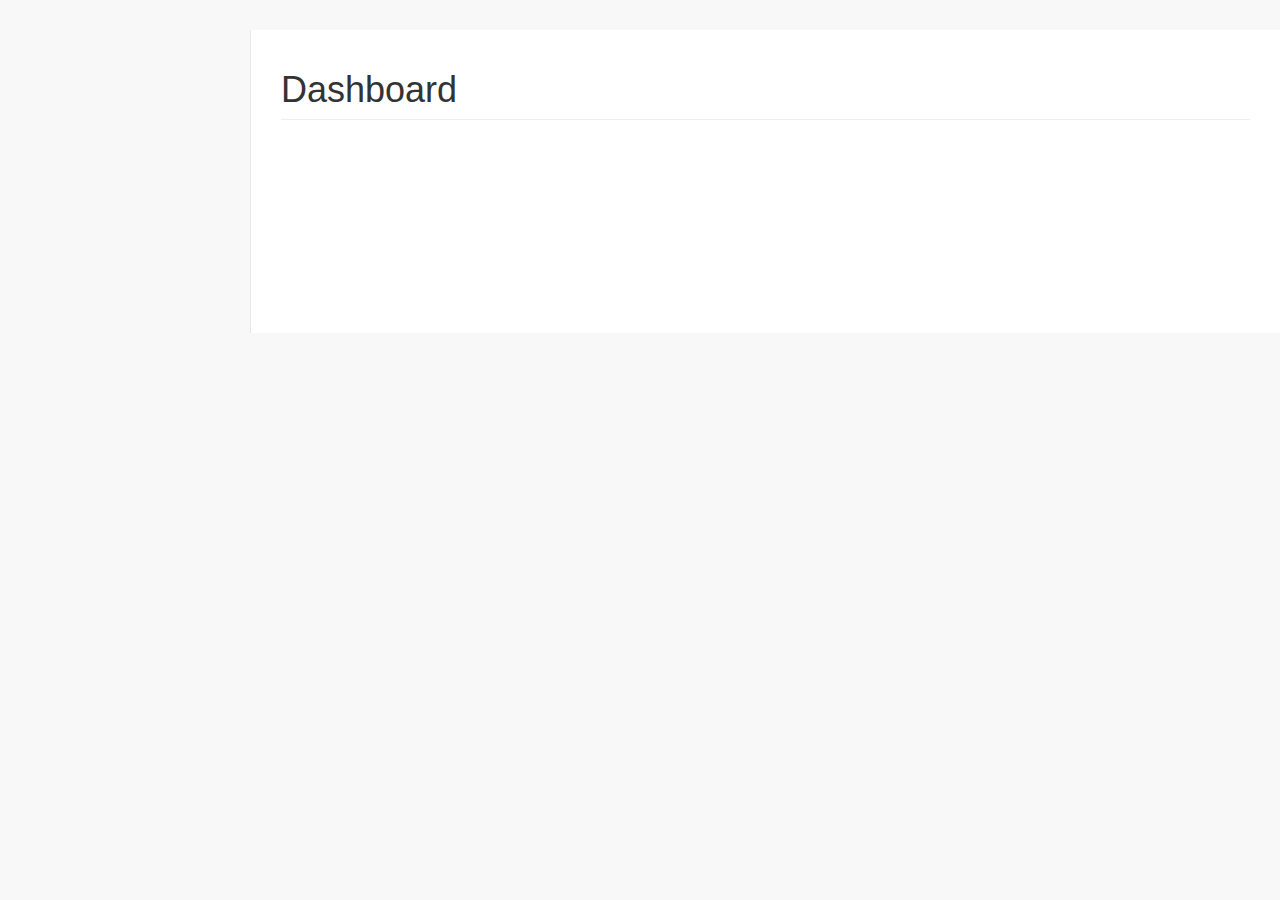
==== commit 2c3c4567: "update" ====
--- a/index.html
+++ b/index.html
@@ -32,7 +32,7 @@
         <script src="https://oss.maxcdn.com/libs/respond.js/1.4.2/respond.min.js"></script>
     <![endif]-->
     <script src="js/jquery-1.12.0.min.js"></script>
-    
+
 
 </head>
 
@@ -51,21 +51,10 @@
 
     </div>
     <!-- /#wrapper -->
-    
-    
-    <script src="js/jquery.md5.js"></script>
 
-    <!-- Bootstrap Core JavaScript -->
-    <script src="js/bootstrap.min.js"></script>
+    <script src="js/init.js"></script>
 
-    <!-- Metis Menu Plugin JavaScript -->
-    <script src="js/metisMenu.min.js"></script>
 
-    <!-- Custom Theme JavaScript -->
-    <script src="js/sb-admin-2.js"></script>
-    <script src="js/init.js"></script>
-    
-    
 
 </body>
 
--- a/css/custom.css
+++ b/css/custom.css
@@ -1,6 +1,9 @@
+#page-wrapper{
+	margin-top: 30px !important;
+}
 *{
 	font-size: 10pt;
-	
+
 }
 #fix-atas{
 	margin-bottom:25px;
@@ -94,8 +97,8 @@
 	height:120px;
 	width:100px;
 	margin:30px auto 0 auto;
-	
-	
+
+
 }
 .photos img{
 	height:100%;
@@ -200,7 +203,7 @@
 	body.view{
 		padding-top:0;
 	}
-	
+
 }
 
 .capital{
